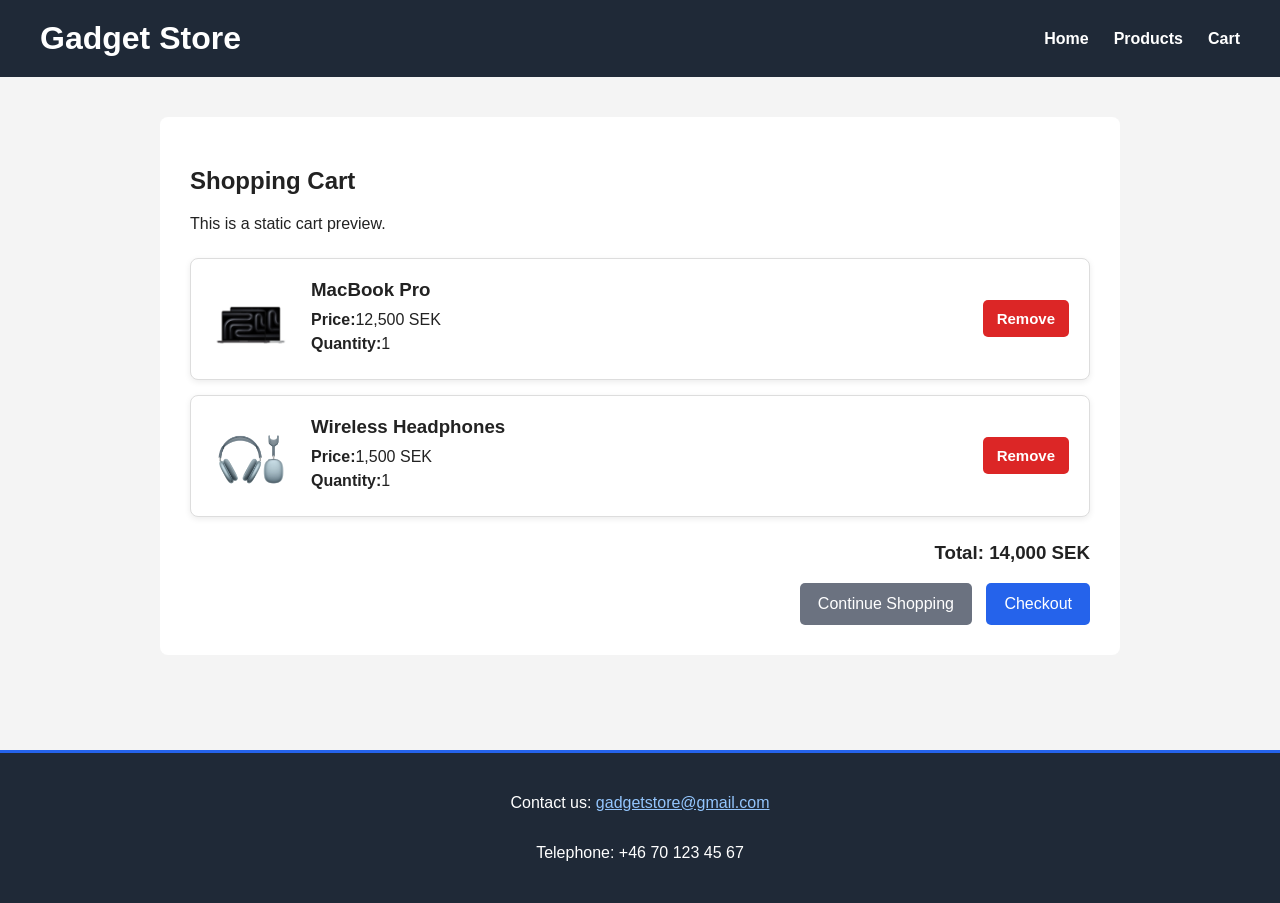
==== cart.html @ 64c9f90f "Update Gadget Store layout" ====
<!doctype html>
<html lang="en">
  <head>
    <meta charset="UTF-8" />
    <meta name="viewport" content="width=device-width, initial-scale=1.0" />
    <title>Shopping Cart | Gadget Store</title>
    <link rel="stylesheet" href="styles.css" />
  </head>
  <body>
    <!--HEADER-->
    <header>
      <h1>Gadget Store</h1>

      <nav aria-label="Main navigation">
        <ul>
          <li><a href="index.html">Home</a></li>
          <li><a href="index.html#products">Products</a></li>
          <li><a href="cart.html">Cart</a></li>
        </ul>
      </nav>
    </header>

    <!-- CART MAIN CONTENT-->
    <main class="cart-main">
      <section class="cart-section">
        <h2>Shopping Cart</h2>
        <p>This is a static cart preview.</p>

        <!--CART GRID-->
        <div class="cart-grid">
          <article class="cart-item">
            <!-- Column 1: product information -->
            <div class="cart-product-info">
              <img src="images/MacBook_Pro.png" alt="MacBook Pro laptop" />
              <div class="cart-product-text">
                <h3>MacBook Pro</h3>
                <p><strong>Price:</strong>12,500 SEK</p>
                <p><strong>Quantity:</strong>1</p>
              </div>
            </div>

            <!-- Column 2: Remove button -->
            <div class="remove-cell">
              <button class="remove-button"type="button"aria-label="Remove MacBook Pro from cart">
                Remove
              </button>
            </div>
          </article>

          <article class="cart-item">
            <!-- Column 1: product information -->
            <div class="cart-product-info">
              <img src="images/airpods-max.png" alt="Wireless headphones" />
              <div class="cart-product-text">
                <h3>Wireless Headphones</h3>
                <p> <strong>Price:</strong>1,500 SEK</p>
                <p><strong>Quantity:</strong>1</p>
              </div>
            </div>

            <!-- Column 2: Remove button -->
            <div class="remove-cell">
              <button
                class="remove-button"type="button" aria-label="Remove Wireless Headphones from cart">
                Remove
              </button>
            </div>
          </article>
        </div>

        <!-- CART TOTAL -->
        <div class="cart-summary">
          <h3>Total: 14,000 SEK</h3>
          <!-- Navigation buttons -->
          <a href="index.html" class="continue-button">Continue Shopping</a>
          <a href="#" class="checkout-button">Checkout</a>
        </div>
      </section>
    </main>

    <!--FOOTER-->
    <footer>
      <p>
        Contact us:
        <a href="mailto:gadgetstore@gmail.com">gadgetstore@gmail.com</a>
      </p>
      <p>Telephone: +46 70 123 45 67</p>
    </footer>
  </body>
</html>
---- styles.css ----
/*GLOBAL SETTINGS*/
* {
    box-sizing: border-box;
}

/* BODY */
body {
    margin: 0;
    font-family: Arial, Helvetica, sans-serif;
    background-color: #f4f4f4;
    color: #222;
}

/* HEADER */
header {
    background-color: #1f2937;
    color: white;
    padding: 20px 40px;
    display: flex;
    justify-content: space-between;
    align-items: center;
}

header h1 {
    margin: 0;
}

/* NAVIGATION */
nav ul {
    list-style: none;
    margin: 0;
    padding: 0;
    display: flex;
    gap: 25px;
}

nav a {
    color: white;
    text-decoration: none;
    font-weight: bold;
}

nav a:hover {
    color: #60a5fa;
    text-decoration: underline;
}

/* MAIN PAGE GRID */
main:not(.cart-main) {
    display: grid;
    grid-template-columns: 200px 1fr;
    gap: 30px;
}

main:not(.cart-main) > aside {
    grid-column: 1;
    grid-row: 1 / span 3;
}

main:not(.cart-main) > section {
    grid-column: 2;
}

/* CATEGORY SIDEBAR */
aside {
    background-color: white;
    padding: 20px;
    border-radius: 8px;
    align-self: start;
}

aside h2 {
    margin-top: 0;
}

aside ul {
    list-style: none;
    margin: 0;
    padding: 0;
    display: flex;
    flex-direction: column;
    gap: 15px;
}

aside li {
    margin: 0;
}

/* MAIN SECTIONS */
main > section {
    background-color: white;
    padding: 25px;
    border-radius: 8px;
    margin-bottom: 25px;
}

/* PRODUCT GRID */
.product-grid {
    display: grid;
    grid-template-columns: repeat(3, 1fr);
    gap: 20px;
}

/* PRODUCT CARDS */
.product-card {
    display: flex;
    flex-direction: column;
    align-items: center;
    border: 1px solid #ddd;
    padding: 20px;
    border-radius: 8px;
    background-color: white;
    box-shadow: 0 2px 6px rgba(0, 0, 0, 0.08);
}

.product-card h3 {
    text-align: center;
}

.product-card p {
    width: 100%;
}

.product-card img {
    width: 100%;
    height: 220px;
    object-fit: contain;
}

/* PRODUCT PRICE */
.product-price {
    font-weight: bold;
    font-size: 18px;
    color: #2563eb;
}

/* ADD TO CART BUTTON */
.product-card > a {
    display: inline-block;
    padding: 8px 12px;
    margin-top: auto;
    background-color: #2563eb;
    color: white;
    text-decoration: none;
    border-radius: 30px;
}

.product-card > a:hover {
    background-color: #d81dac;
}

/* INFO GRID */
.info-grid {
    display: grid;
    grid-template-columns: repeat(3, 1fr);
    gap: 20px;
}

.info-grid article {
    border: 1px solid #ddd;
    padding: 20px;
    border-radius: 8px;
    background-color: white;
}

/* FOOTER */
footer {
    background-color: #1f2937;
    color: white;
    display: flex;
    flex-direction: column;
    align-items: center;
    justify-content: center;
    text-align: center;
    padding: 25px;
    margin-top: 30px;
    border-top: 3px solid #2563eb;
}

footer a {
    color: #93c5fd;
}

/* CART MAIN AREA */
.cart-main {
    max-width: 1000px;
    margin: 0 auto;
    padding: 40px 20px;
}

.cart-section {
    background-color: white;
    padding: 30px;
    border-radius: 8px;
}

.cart-grid {
    margin-top: 25px;
}

/* CART ITEM */
.cart-item {
    display: grid;
    grid-template-columns: 1fr auto;
    gap: 20px;
    align-items: center;
    border: 1px solid #ddd;
    border-radius: 8px;
    padding: 20px;
    margin-bottom: 15px;
    background-color: white;
    box-shadow: 0 2px 6px rgba(0, 0, 0, 0.08);
}

.cart-product-info {
    display: flex;
    align-items: center;
    gap: 20px;
}

.cart-product-info img {
    width: 80px;
    height: 80px;
    object-fit: contain;
    flex-shrink: 0;
}

.cart-product-text h3 {
    margin-top: 0;
    margin-bottom: 10px;
}

.cart-product-text p {
    margin: 6px 0;
}

/* REMOVE BUTTON */
.remove-button {
    background-color: #dc2626;
    color: white;
    border: none;
    padding: 10px 14px;
    border-radius: 5px;
    cursor: pointer;
    font-size: 15px;
    font-weight: bold;
}

/* CART SUMMARY */
.cart-summary {
    margin-top: 25px;
    text-align: right;
}

.cart-summary h3 {
    font-weight: bold;
}

/* CONTINUE SHOPPING / CHECKOUT BUTTONS */
.continue-button,
.checkout-button {
    display: inline-block;
    padding: 12px 18px;
    margin-left: 10px;
    text-decoration: none;
    border-radius: 5px;
}

.continue-button {
    background-color: #6b7280;
    color: white;
}

.checkout-button {
    background-color: #2563eb;
    color: white;
}

.continue-button:hover {
    background-color: #4b5563;
}

.checkout-button:hover {
    background-color: #1d4ed8;
}

/* RESPONSIVE DESIGN: 1024px AND BELOW */
@media (max-width: 1024px) {
    header {
        flex-direction: column;
        gap: 15px;
    }

    main:not(.cart-main) {
        grid-template-columns: 1fr;
    }

    main:not(.cart-main) > aside {
        grid-column: 1;
        grid-row: auto;
    }

    main:not(.cart-main) > section {
        grid-column: 1;
    }

    aside ul {
        flex-direction: row;
        flex-wrap: wrap;
        gap: 20px;
    }

    aside {
        width: 100%;
    }

    .product-grid {
        grid-template-columns: 1fr;
    }

    .info-grid {
        grid-template-columns: 1fr;
    }
}

/* PHONE RESPONSIVENESS */
@media (max-width: 600px) {
    main {
        padding: 15px;
    }

    header {
        padding: 20px;
    }

    nav ul {
        gap: 12px;
        flex-wrap: wrap;
        justify-content: center;
    }

    .cart-product-info {
        flex-direction: column;
        align-items: flex-start;
    }

    .cart-item {
        grid-template-columns: 1fr;
    }

    .remove-cell {
        justify-self: start;
    }

    .continue-button,
    .checkout-button {
        margin-top: 10px;
        margin-left: 0;
    }

    .cart-summary {
        text-align: left;
    }
}
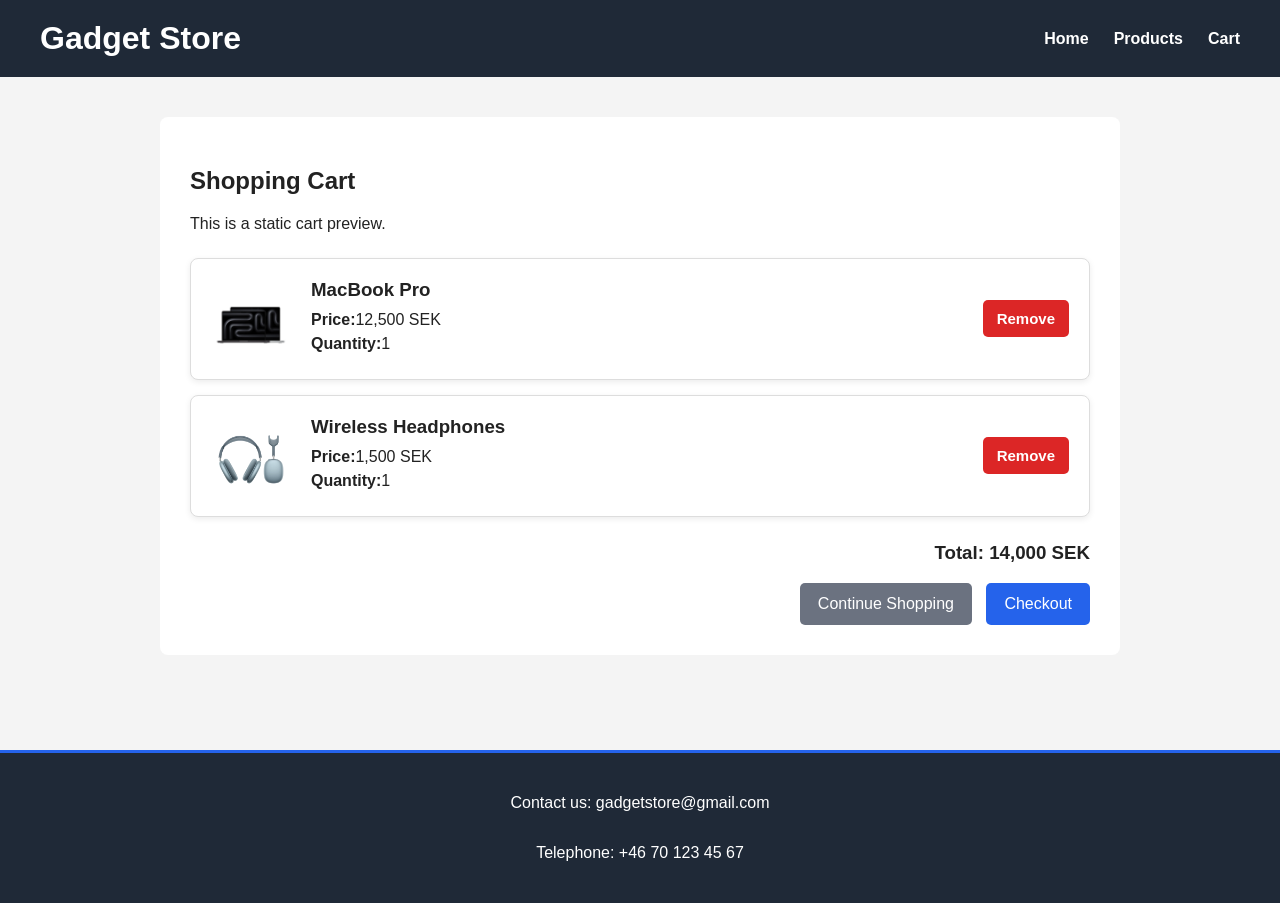
==== commit 15276e6b: "Updated changes in teh cart.html." ====
--- a/cart.html
+++ b/cart.html
@@ -80,10 +80,7 @@
 
     <!--FOOTER-->
     <footer>
-      <p>
-        Contact us:
-        <a href="mailto:gadgetstore@gmail.com">gadgetstore@gmail.com</a>
-      </p>
+      <p>Contact us: gadgetstore@gmail.com</p>
       <p>Telephone: +46 70 123 45 67</p>
     </footer>
   </body>
